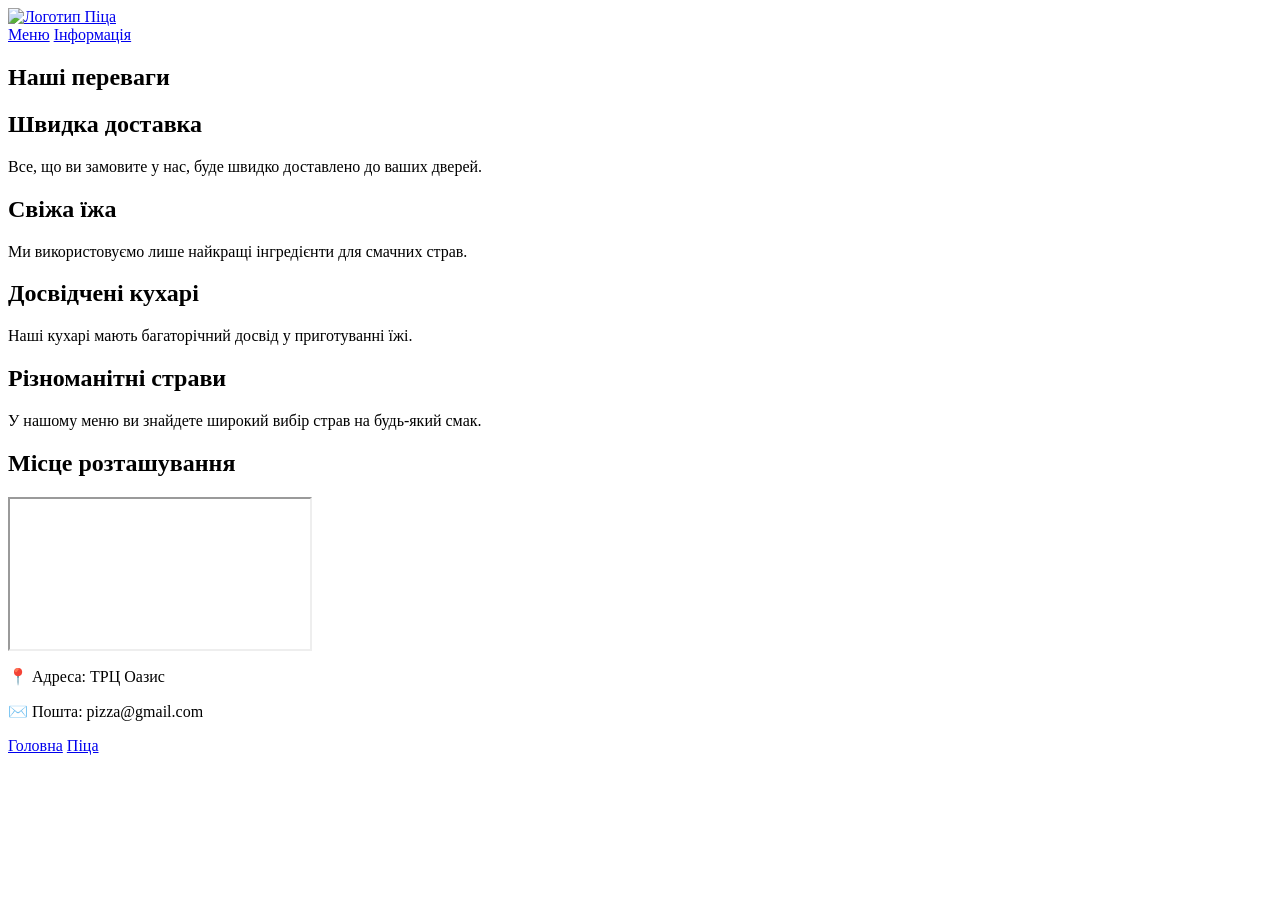
==== about.html @ f44115fd "Create about.html" ====
<html lang="uk">

<head>
    <meta charset="UTF-8" />
    <meta name="viewport" content="width=device-width, initial-scale=1, maximum-scale=1" />
    <title>Інформація — Піца</title>
    <link rel="stylesheet" href="style2.css" />
</head>
<body>
    <header>
        <nav class="navbar" role="navigation" aria-label="Головне меню сайту">
            <div class="nav-container">
                <a href="#" class="logo-link" aria-label="Головна">
                    <img class="logo" src="https://png.pngtree.com/png-vector/20220910/ourmid/pngtree-pizza-logo-png-image_6147023.png" alt="Логотип Піца" />
                </a>
                <div class="nav-links" role="menubar">
                    <a href="index.html" role="menuitem" tabindex="0">Меню</a>
                    <a href="about.html" role="menuitem" tabindex="0" aria-current="page">Інформація</a>
                </div>
            </div>
        </nav>
    </header>
    <main class="main-content" role="main">
        <h2>Наші переваги</h2>
        <section class="info-section" aria-label="Переваги нашої піцерії">
            <article>
                <h2>Швидка доставка</h2>
                <p>Все, що ви замовите у нас, буде швидко доставлено до ваших дверей.</p>
            </article>
            <article>
                <h2>Свіжа їжа</h2>
                <p>Ми використовуємо лише найкращі інгредієнти для смачних страв.</p>
            </article>
            <article>
                <h2> Досвідчені кухарі</h2>
                <p>Наші кухарі мають багаторічний досвід у приготуванні їжі.</p>
            </article>
            <article>
                <h2> Різноманітні страви</h2>
                <p>У нашому меню ви знайдете широкий вибір страв на будь-який смак.</p>
            </article>
        </section>
        <h2>Місце розташування</h2>
        <div class="map-container" aria-label="Карта розташування піцерії">
            <iframe
                src="https://www.google.com/maps/embed?pb=!1m18!1m12!1m3!1d1001.7368452931784!2d26.98101635801692!3d49.433144551901776!2m3!1f0!2f0!3f0!3m2!1i1024!2i768!4f13.1!3m3!1m2!1s0x473206fd7b38942d%3A0x93cf051c5ad3b353!2z0KLQoNCmICLQntCw0LfQuNGBIiwg0KXQvNC10LvRjNC90LjRhtGM0LrQuNC5LCDQpdC80LXQu9GM0L3QuNGG0YzQutCwINC-0LHQu9Cw0YHRgtGMLCAyOTAwMA!5e1!3m2!1suk!2sua!4v1750773534983!5m2!1suk!2sua"
                loading="lazy" referrerpolicy="no-referrer-when-downgrade" title="Карта розташування піцерії ТРЦ Оазис"
                tabindex="0" aria-hidden="false">
            </iframe>
        </div>
    </main>

    <footer>
        <p>📍 Адреса: ТРЦ Оазис</p>
        <p>✉️ Пошта: pizza@gmail.com</p>
        <div class="footer-links">
            <a href="#">Головна</a>
            <a href="#">Піца</a>
        </div>
    </footer>
</body>

</html>
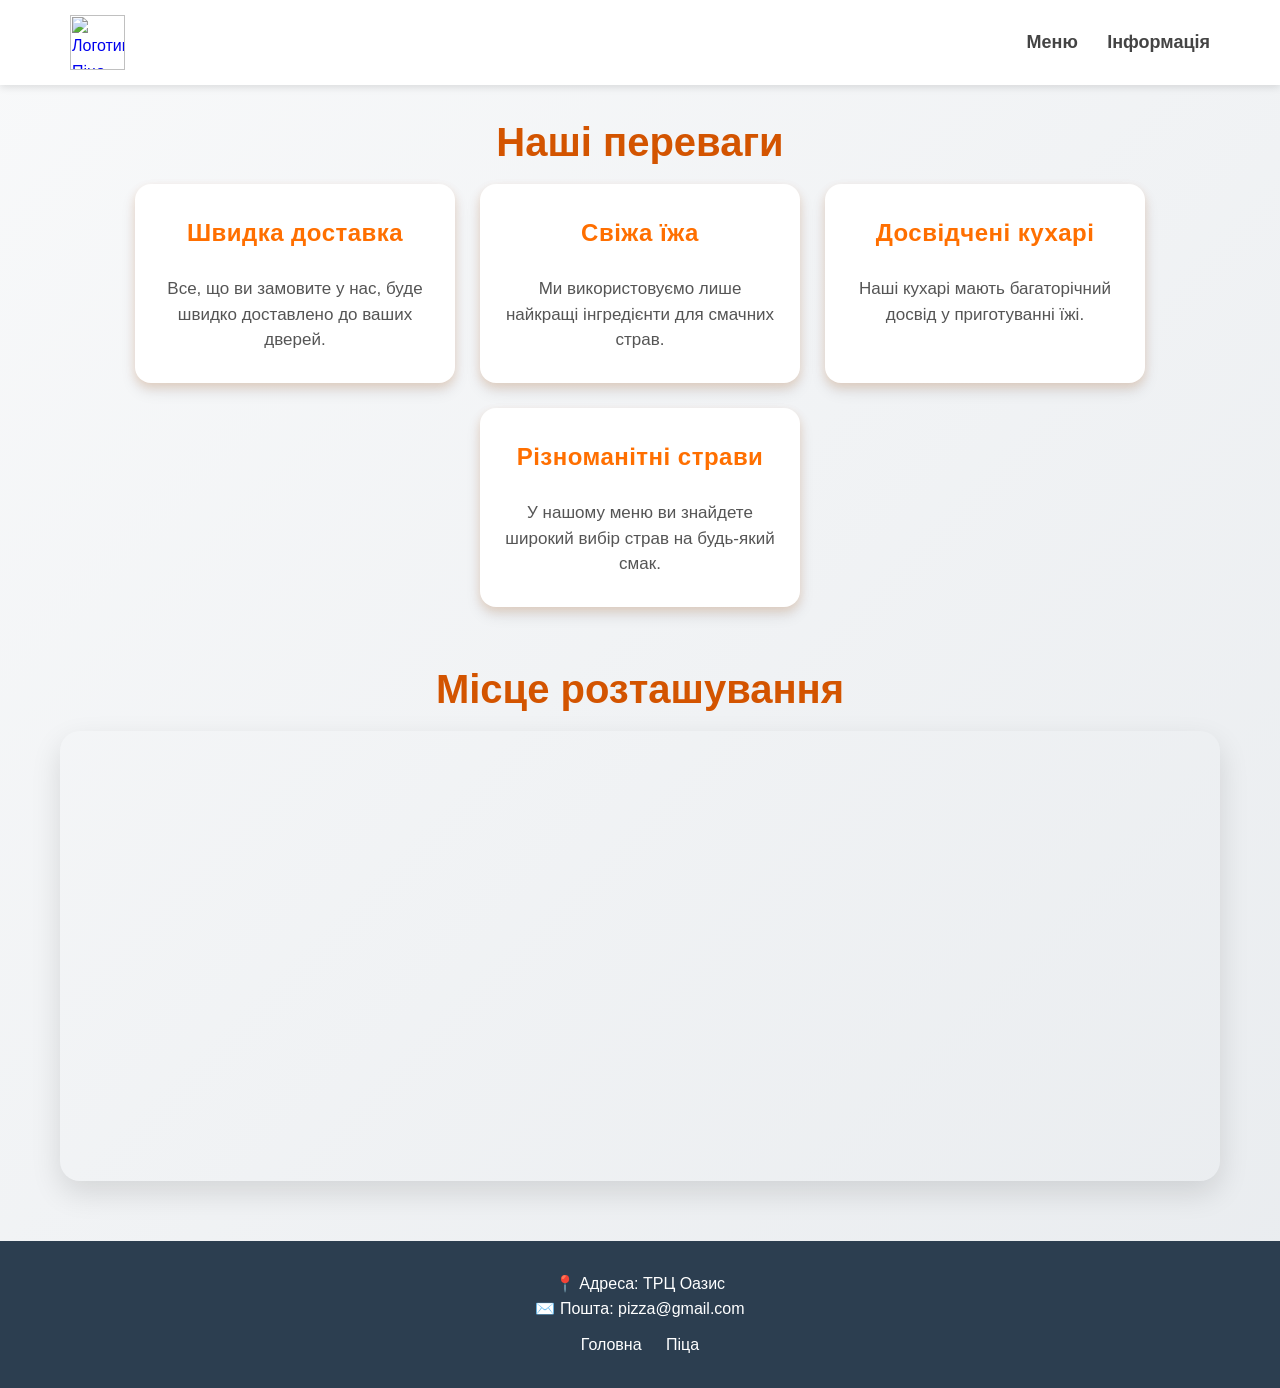
==== commit 953006b5: "Update about.html" ====
--- a/about.html
+++ b/about.html
@@ -54,8 +54,8 @@
         <p>📍 Адреса: ТРЦ Оазис</p>
         <p>✉️ Пошта: pizza@gmail.com</p>
         <div class="footer-links">
-            <a href="#">Головна</a>
-            <a href="#">Піца</a>
+            <a href="index.html">Головна</a>
+            <a href="about.html">Піца</a>
         </div>
     </footer>
 </body>
--- a/style2.css
+++ b/style2.css
@@ -0,0 +1,215 @@
+* {
+    margin: 0;
+    padding: 0;
+    box-sizing: border-box;
+}
+
+body {
+    font-family: 'Segoe UI', Tahoma, Geneva, Verdana, sans-serif;
+    background: linear-gradient(135deg, #f8f9fa, #e9ecef);
+    color: #333;
+    line-height: 1.6;
+}
+
+h2{
+    text-align: center;
+    font-size: 40px;
+    padding-bottom: 10px;
+    color: #d35400;
+}
+
+.navbar {
+    background: #fff;
+    box-shadow: 0 2px 8px rgba(0, 0, 0, 0.12);
+    position: fixed;
+    top: 0;
+    width: 100%;
+    z-index: 1000;
+    backdrop-filter: saturate(180%) blur(10px);
+    -webkit-backdrop-filter: saturate(180%) blur(10px);
+}
+
+.nav-container {
+    max-width: 1200px;
+    margin: auto;
+    display: flex;
+    justify-content: space-between;
+    align-items: center;
+    padding: 15px 30px;
+}
+
+.logo {
+    height: 55px;
+    transition: transform 0.3s ease;
+    cursor: pointer;
+}
+
+.logo:hover {
+    transform: scale(1.1);
+}
+
+.nav-links a {
+    margin-left: 25px;
+    text-decoration: none;
+    color: #444;
+    font-weight: 600;
+    font-size: 18px;
+    position: relative;
+    transition: color 0.3s ease;
+}
+
+.nav-links a::after {
+    content: '';
+    position: absolute;
+    width: 0%;
+    height: 2px;
+    background-color: #ff6f00;
+    left: 0;
+    bottom: -6px;
+    transition: width 0.3s ease;
+}
+
+.nav-links a:hover {
+    color: #ff6f00;
+}
+
+.nav-links a:hover::after {
+    width: 100%;
+}
+
+.main-content {
+    padding-top: 110px;
+    padding-bottom: 60px;
+    max-width: 1200px;
+    margin: auto;
+    padding-left: 20px;
+    padding-right: 20px;
+}
+
+.info-section {
+    display: flex;
+    flex-wrap: wrap;
+    justify-content: center;
+    gap: 25px;
+    margin-bottom: 50px;
+}
+
+.info-section article {
+    background: white;
+    padding: 30px 25px;
+    border-radius: 16px;
+    flex: 1 1 280px;
+    max-width: 320px;
+    box-shadow:0 8px 15px rgba(0, 0, 0, 0.1),
+        0 4px 10px rgba(255, 111, 0, 0.15);
+    text-align: center;
+    transition: transform 0.4s ease, box-shadow 0.4s ease;
+    cursor: default;
+}
+
+.info-section article:hover {
+    transform: translateY(-10px) scale(1.05);
+    box-shadow:0 15px 25px rgba(0, 0, 0, 0.15),
+        0 6px 20px rgba(255, 111, 0, 0.25);
+}
+
+.info-section h2 {
+    color: #ff6f00;
+    margin-bottom: 14px;
+    font-size: 24px;
+    font-weight: 700;
+    letter-spacing: 0.02em;
+}
+
+.info-section p {
+    font-size: 17px;
+    color: #555;
+    line-height: 1.5;
+}
+
+.map-container {
+    width: 100%;
+    border-radius: 20px;
+    overflow: hidden;
+    box-shadow: 0 12px 30px rgba(0, 0, 0, 0.12);
+    transition: box-shadow 0.3s ease;
+}
+
+.map-container:hover {
+    box-shadow: 0 16px 40px rgba(0, 0, 0, 0.18);
+}
+
+.map-container iframe {
+    width: 100%;
+    height: 450px;
+    border: none;
+    filter: drop-shadow(0 2px 5px rgba(0, 0, 0, 0.1));
+    transition: filter 0.3s ease;
+}
+
+.map-container iframe:hover {
+    filter: drop-shadow(0 4px 8px rgba(255, 111, 0, 0.3));
+}
+
+footer {
+    background-color: #2c3e50;
+    color: white;
+    text-align: center;
+    padding: 30px 20px;
+}
+
+.footer-links {
+    margin-top: 10px;
+}
+
+footer a {
+    color: white;
+    margin: 0 10px;
+    text-decoration: none;
+    transition: color 0.3s;
+}
+
+footer a:hover {
+    color: orange;
+}
+
+@media (max-width: 900px) {
+    .info-section {
+        flex-direction: column;
+        align-items: center;
+    }
+
+    .nav-container {
+        padding: 15px 15px;
+    }
+
+    .nav-links a {
+        font-size: 16px;
+        margin-left: 15px;
+    }
+
+    .main-content {
+        padding-left: 15px;
+        padding-right: 15px;
+    }
+}
+
+@media (max-width: 480px) {
+    .logo {
+        height: 45px;
+    }
+
+    .nav-links a {
+        font-size: 14px;
+        margin-left: 10px;
+    }
+
+    .info-section article {
+        max-width: 90%;
+        padding: 20px 18px;
+    }
+
+    .map-container iframe {
+        height: 300px;
+    }
+}
